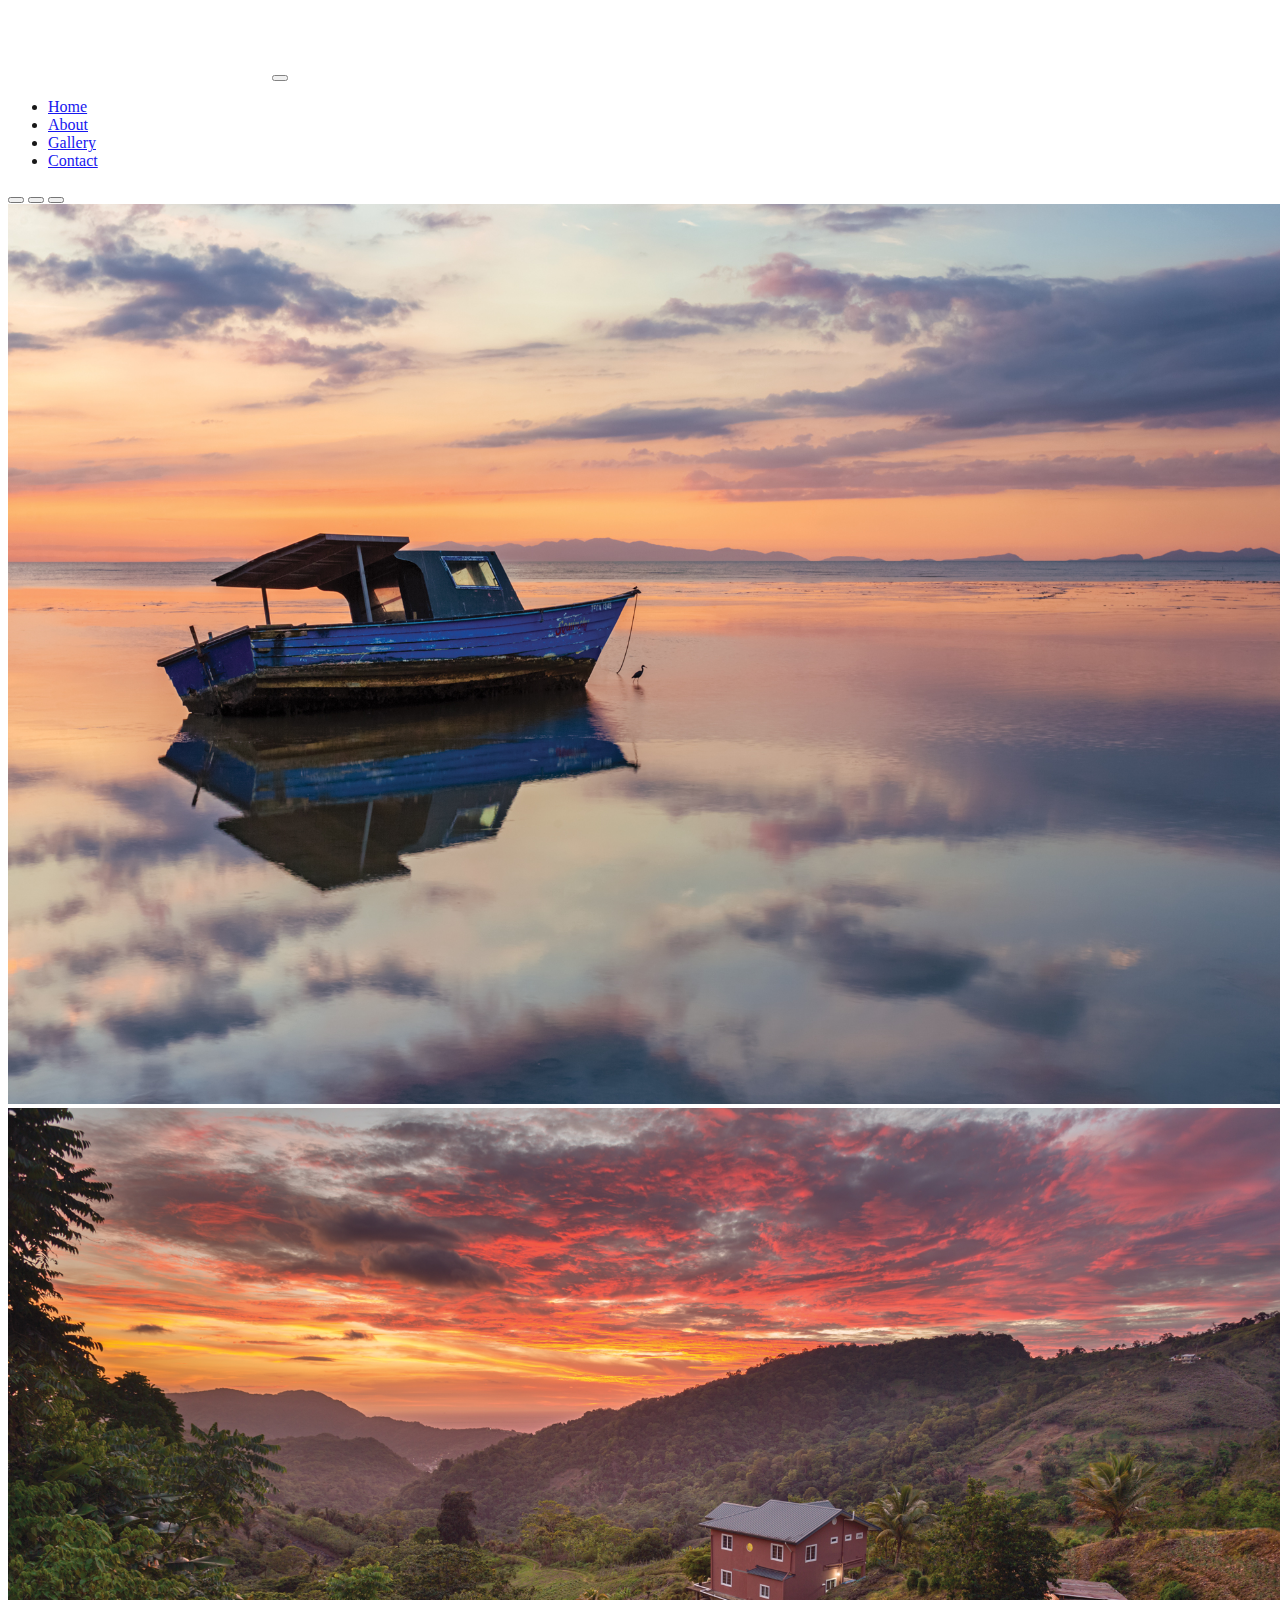
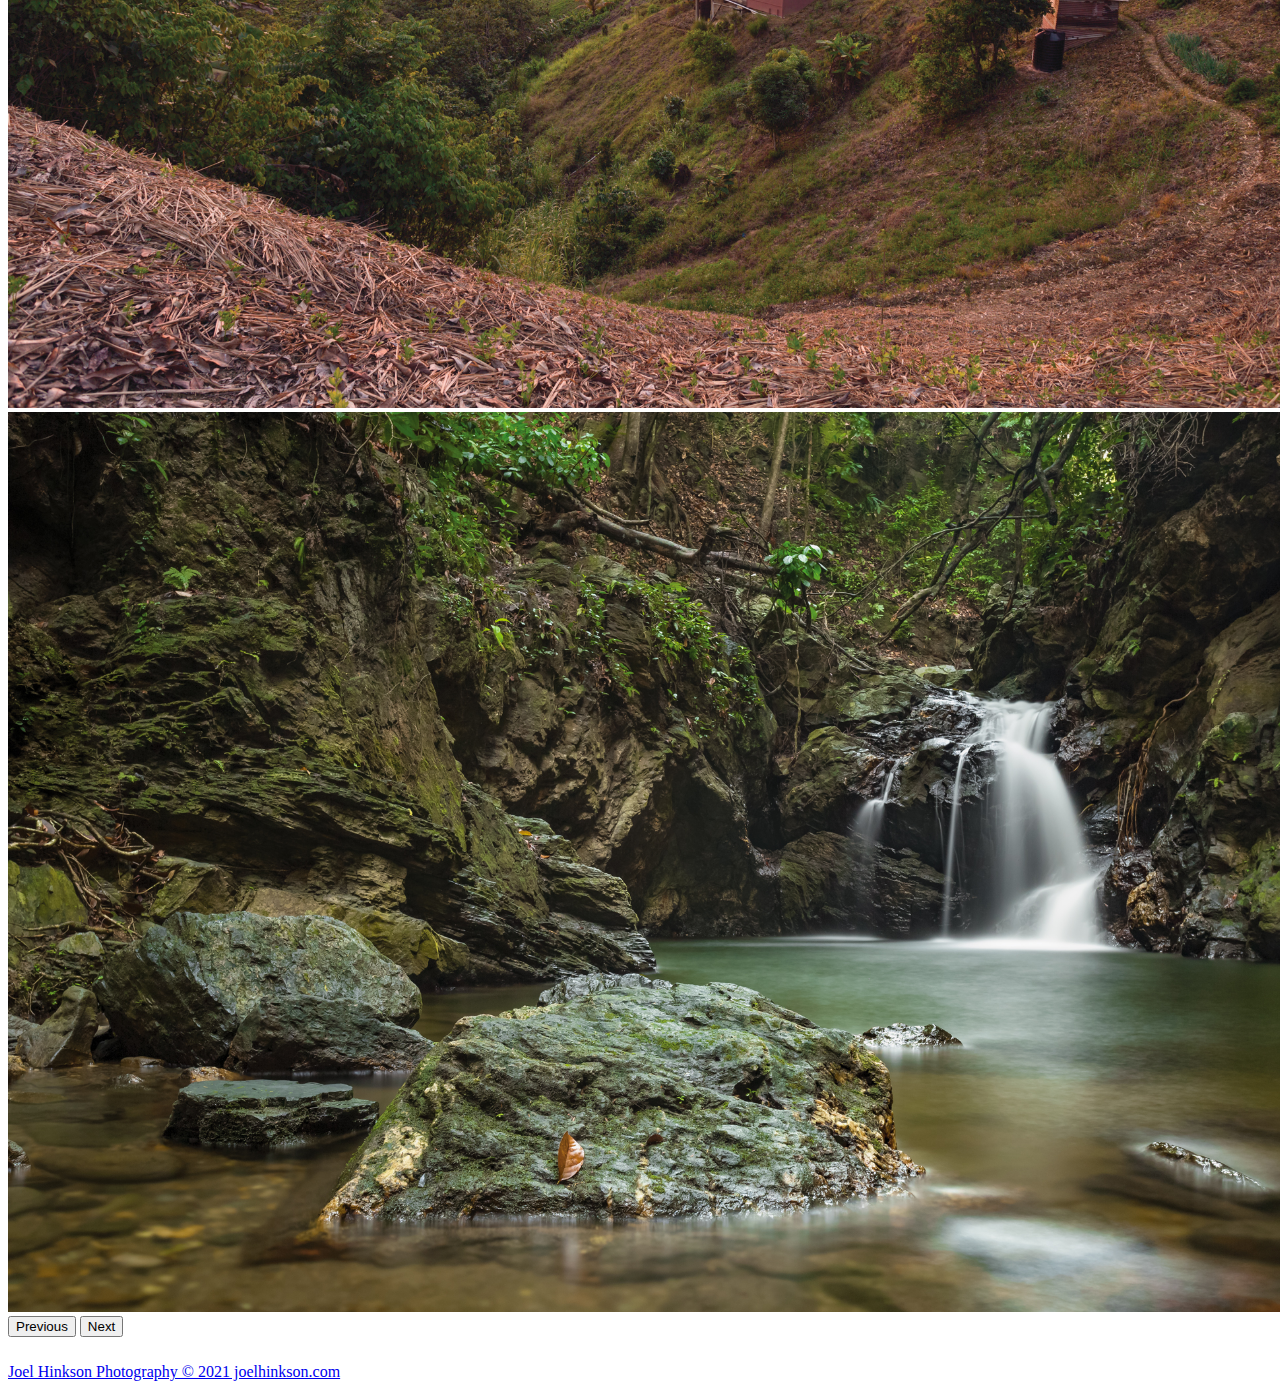
==== index.html @ f6a916f4 "content slider" ====
<!doctype html>
<html lang="en">
  <head>
    <!-- Required meta tags -->
    <meta charset="utf-8">
    <meta name="viewport" content="width=device-width, initial-scale=1">

    <!-- Bootstrap CSS -->
    <link href="https://cdn.jsdelivr.net/npm/bootstrap@5.0.2/dist/css/bootstrap.min.css" rel="stylesheet" integrity="sha384-EVSTQN3/azprG1Anm3QDgpJLIm9Nao0Yz1ztcQTwFspd3yD65VohhpuuCOmLASjC" crossorigin="anonymous">
    <link rel="stylesheet" href="/css/site.css">
    <title>Joel Hinkson Photography</title>
  </head>
  <nav class="navbar navbar-expand-md navbar-dark fixed-top text-white ">
    <div class="container">
      <a class="navbar-brand" href="#"><img src="/imgs/Joel-Hinkson-Script-Watermark.png"  height="70px" alt="" class="d-inline-block align-text-top"></a>
      <button class="navbar-toggler" type="button" data-bs-toggle="collapse" data-bs-target="#navbarCollapse" aria-controls="navbarCollapse" aria-expanded="false" aria-label="Toggle navigation">
        <span class="navbar-toggler-icon"></span>
      </button>
      <div class="collapse navbar-collapse " id="navbarCollapse">
          
        <ul class="navbar-nav  ms-auto mb-2 mb-md-0">
          <li class="nav-item">
            <a class="nav-link active" aria-current="page" href="#">Home</a>
          </li>
          <li class="nav-item">
            <a class="nav-link" href="#">About</a>
          </li>
          <li class="nav-item">
            <a class="nav-link" href="#">Gallery</a>
          </li>
          <li class="nav-item">
            <a class="nav-link" href="#">Contact</a>
          </li>
          
        </ul>
       
      </div>
    </div>
  </nav>
 <!-- start image slider -->
  <div id="carouselExampleIndicators" class="carousel slide" data-bs-ride="carousel">
    <div class="carousel-indicators">
      <button type="button" data-bs-target="#carouselExampleIndicators" data-bs-slide-to="0" class="active" aria-current="true" aria-label="Slide 1"></button>
      <button type="button" data-bs-target="#carouselExampleIndicators" data-bs-slide-to="1" aria-label="Slide 2"></button>
      <button type="button" data-bs-target="#carouselExampleIndicators" data-bs-slide-to="2" aria-label="Slide 3"></button>
    </div>
    <div class="carousel-inner">
      <div class="carousel-item active">
        <img src="/imgs/ls-img-4.jpg" class="d-block  w-100"   alt="...">
      </div>
      <div class="carousel-item">
        <img src="/imgs/ls-img-2.jpg" class="d-block  w-100" alt="...">
      </div>
      <div class="carousel-item">
        <img src="/imgs/ls-img-3.jpg" class="d-block w-100" alt="...">
      </div>
      
    </div>
    <button class="carousel-control-prev" type="button" data-bs-target="#carouselExampleIndicators" data-bs-slide="prev">
      <span class="carousel-control-prev-icon" aria-hidden="true"></span>
      <span class="visually-hidden">Previous</span>
    </button>
    <button class="carousel-control-next" type="button" data-bs-target="#carouselExampleIndicators" data-bs-slide="next">
      <span class="carousel-control-next-icon" aria-hidden="true"></span>
      <span class="visually-hidden">Next</span>
    </button>
    </div>
    <footer class=" bg-dark text-white text-center ">
      <p> <a href="https://getbootstrap.com/" class="text-white">Joel Hinkson Photography &copy; 2021 joelhinkson.com</a></p>
    </footer>

   
    <!-- Optional JavaScript; choose one of the two! -->

    <!-- Option 1: Bootstrap Bundle with Popper -->
    <script src="https://cdn.jsdelivr.net/npm/bootstrap@5.0.2/dist/js/bootstrap.bundle.min.js" integrity="sha384-MrcW6ZMFYlzcLA8Nl+NtUVF0sA7MsXsP1UyJoMp4YLEuNSfAP+JcXn/tWtIaxVXM" crossorigin="anonymous"></script>
    <script>
        let nav = document.querySelector("nav");
        window.addEventListener('scroll', function(){
            if(window.pageYOffset > 30){
                nav.classList.add('bg-dark', 'shadow');
            }else{
                nav.classList.remove('bg-dark', 'shadow');
            }
        });
    </script> 
    <!-- Option 2: Separate Popper and Bootstrap JS -->
    <!--
    <script src="https://cdn.jsdelivr.net/npm/@popperjs/core@2.9.2/dist/umd/popper.min.js" integrity="sha384-IQsoLXl5PILFhosVNubq5LC7Qb9DXgDA9i+tQ8Zj3iwWAwPtgFTxbJ8NT4GN1R8p" crossorigin="anonymous"></script>
    <script src="https://cdn.jsdelivr.net/npm/bootstrap@5.0.2/dist/js/bootstrap.min.js" integrity="sha384-cVKIPhGWiC2Al4u+LWgxfKTRIcfu0JTxR+EQDz/bgldoEyl4H0zUF0QKbrJ0EcQF" crossorigin="anonymous"></script>
    -->
  </body>
</html>
---- css/site.css ----
.navbar{
    transition: all 0.8s ease; 
    opacity: 0.9;
}
.carousel-item img{
   height: 100vh;

    background-size:cover;
    -webkit-background-size: cover;
    background-position: center;
    background: no-repeat;
}
 
 

footer{
    height: 40px;
    padding-top: 10px;
}
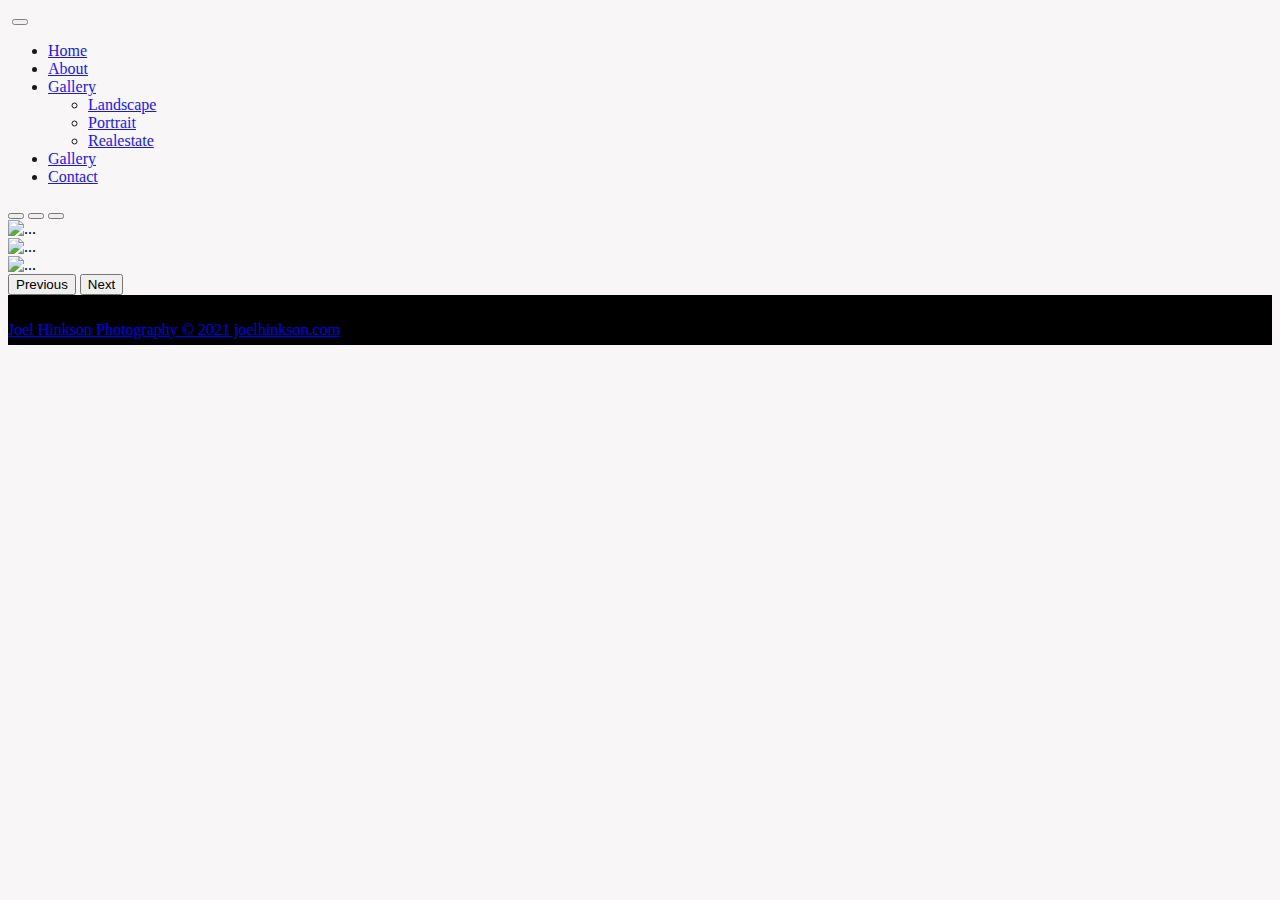
==== commit 6db44d16: "added portraits-page" ====
--- a/index.html
+++ b/index.html
@@ -10,8 +10,8 @@
     <link rel="stylesheet" href="/css/site.css">
     <title>Joel Hinkson Photography</title>
   </head>
-  <nav class="navbar navbar-expand-md navbar-dark fixed-top text-white ">
-    <div class="container">
+  <nav class="navbar navbar-expand-md navbar-dark fixed-top text-white navtop">
+    <div class="container-fluid">
       <a class="navbar-brand" href="#"><img src="/imgs/Joel-Hinkson-Script-Watermark.png"  height="70px" alt="" class="d-inline-block align-text-top"></a>
       <button class="navbar-toggler" type="button" data-bs-toggle="collapse" data-bs-target="#navbarCollapse" aria-controls="navbarCollapse" aria-expanded="false" aria-label="Toggle navigation">
         <span class="navbar-toggler-icon"></span>
@@ -20,10 +20,20 @@
           
         <ul class="navbar-nav  ms-auto mb-2 mb-md-0">
           <li class="nav-item">
-            <a class="nav-link active" aria-current="page" href="#">Home</a>
+            <a class="nav-link active" aria-current="page" href="index.html">Home</a>
           </li>
           <li class="nav-item">
             <a class="nav-link" href="#">About</a>
+          </li>
+          <li class="nav-item dropdown">
+            <a class="nav-link dropdown-toggle" href="#" id="navbarDropdown" role="button" data-bs-toggle="dropdown" aria-expanded="false">
+              Gallery
+            </a>
+            <ul class="dropdown-menu" aria-labelledby="navbarDropdown">
+              <li><a class="dropdown-item" href="landscape.html">Landscape</a></li>
+              <li><a class="dropdown-item" href="portraits.html">Portrait</a></li>
+              <li><a class="dropdown-item" href="#">Realestate</a></li>
+            </ul>
           </li>
           <li class="nav-item">
             <a class="nav-link" href="#">Gallery</a>
--- a/css/site.css
+++ b/css/site.css
@@ -1,7 +1,24 @@
-
-.navbar{
+body{
+    background-color: #f8f6f6;
+}
+.navbar.navtop{
     transition: all 0.8s ease; 
     opacity: 0.9;
+}
+
+.other{
+    height: 90px;
+    background: black;
+}
+.gallery{
+    margin-top: 100px;
+}
+.gallery .item img{
+     object-fit:cover;
+     max-height: 400px;
+     
+  
+    
 }
 .carousel-item img{
    height: 100vh;
@@ -11,10 +28,19 @@
     background-position: center;
     background: no-repeat;
 }
- 
+
+.item{
+    transition: .5s ease-in-out;
+    
+}
+ .item:hover{
+    transform: scale(1.02);
+    
+ }
  
 
 footer{
     height: 40px;
+    background: black;
     padding-top: 10px;
-}+}
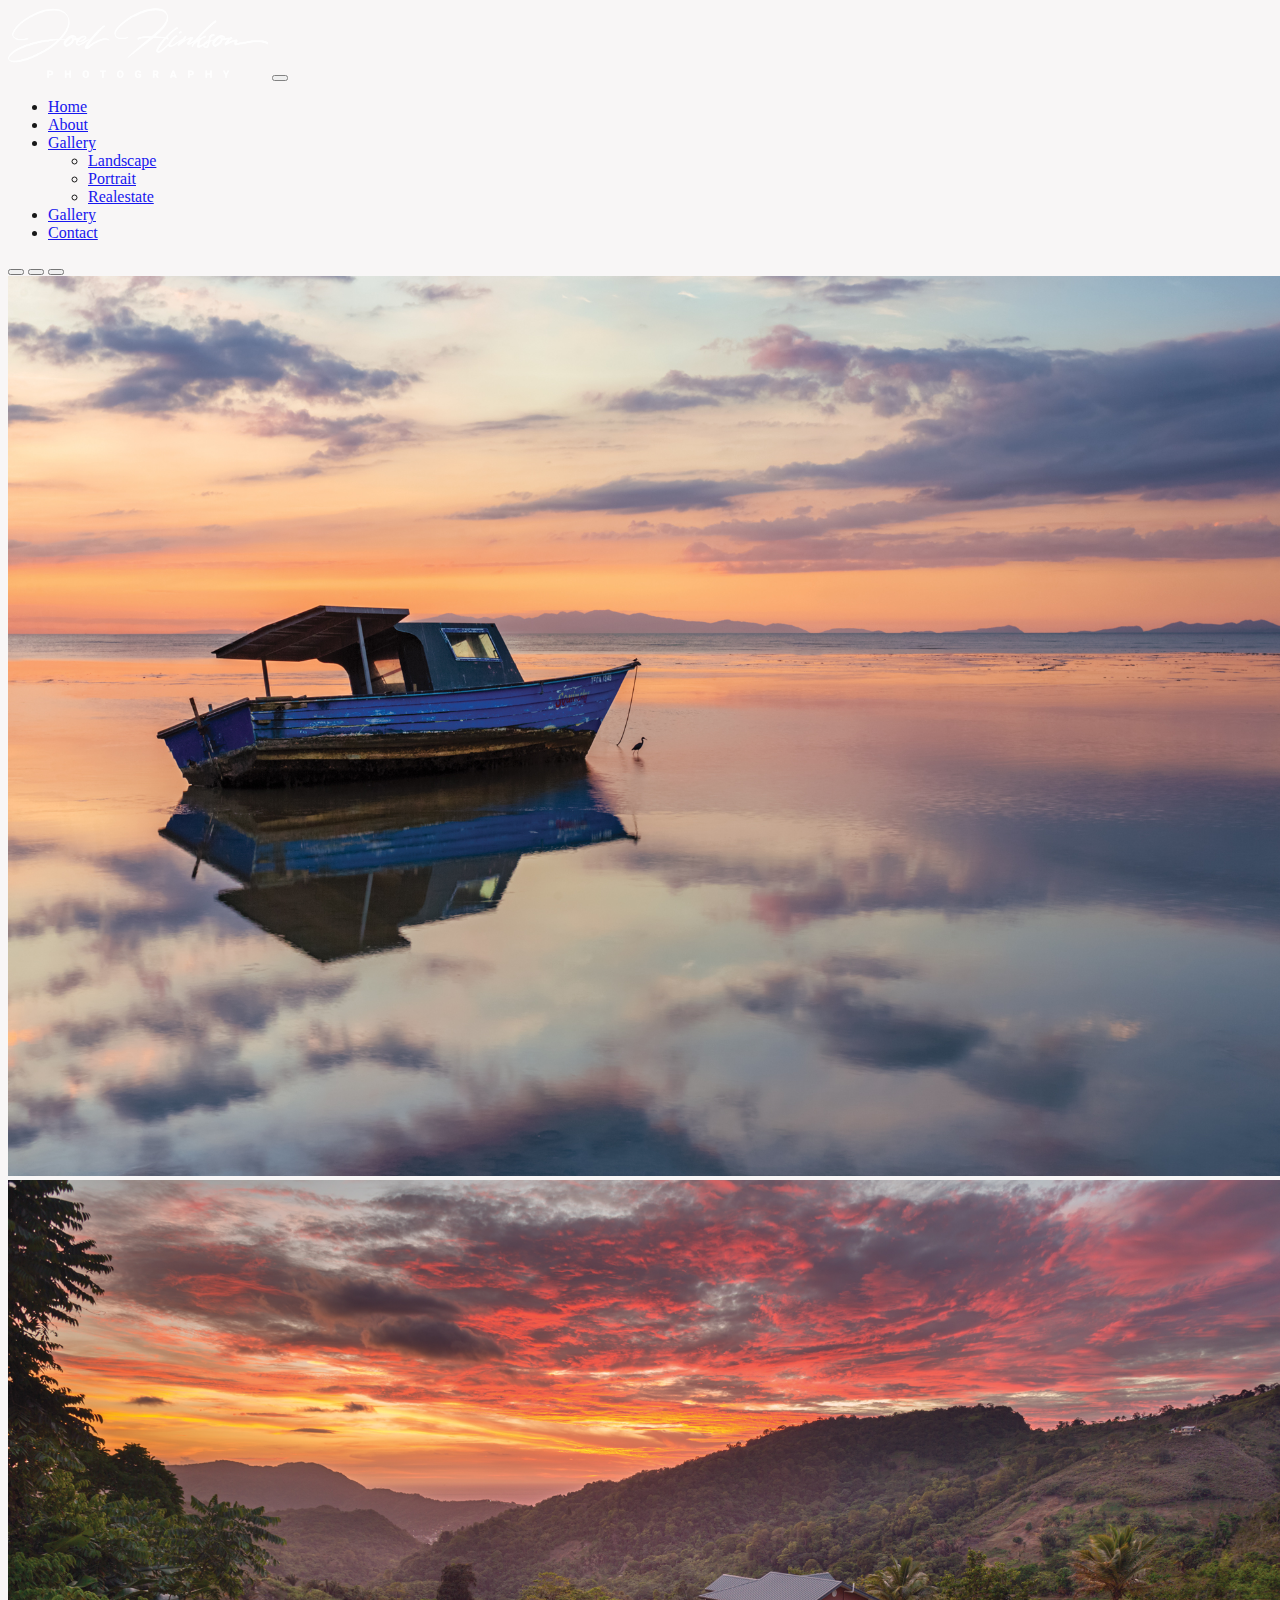
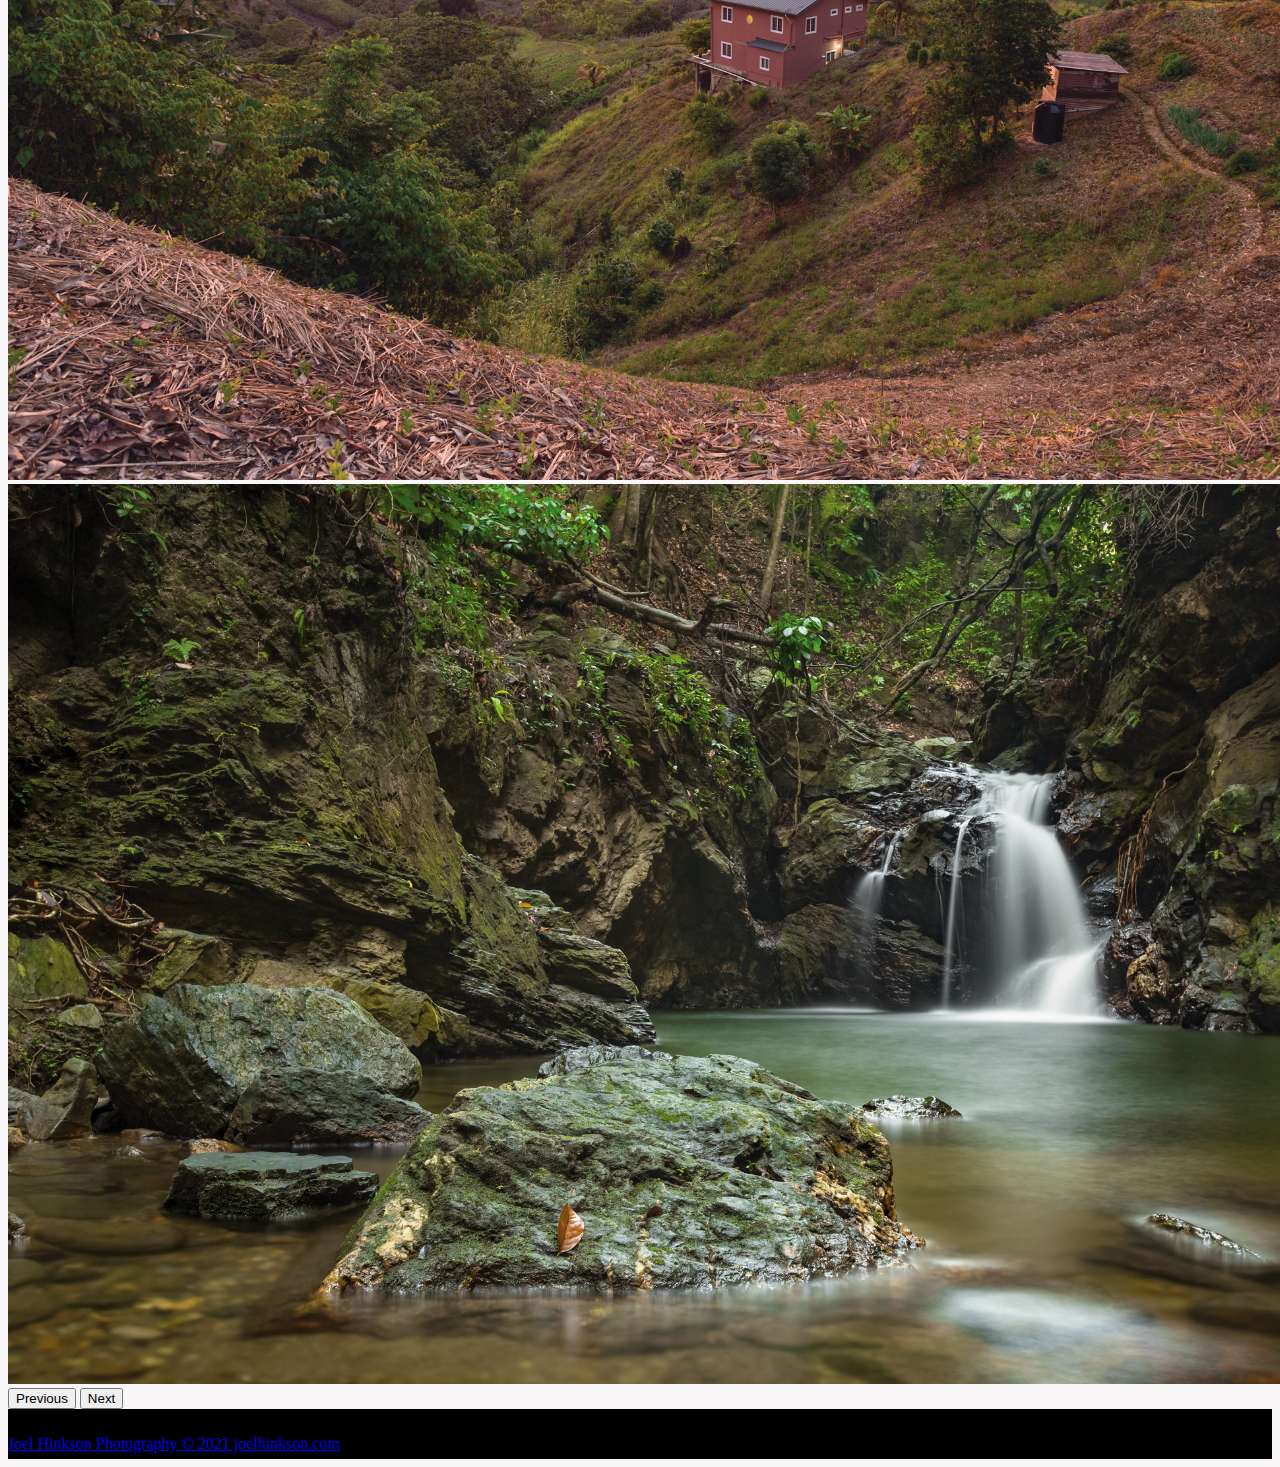
==== commit ec373a25: "update index page" ====
--- a/index.html
+++ b/index.html
@@ -11,8 +11,8 @@
     <title>Joel Hinkson Photography</title>
   </head>
   <nav class="navbar navbar-expand-md navbar-dark fixed-top text-white navtop">
-    <div class="container-fluid">
-      <a class="navbar-brand" href="#"><img src="/imgs/Joel-Hinkson-Script-Watermark.png"  height="70px" alt="" class="d-inline-block align-text-top"></a>
+    <div class="container">
+      <a class="navbar-brand" href="#"><img src="/images/Joel-Hinkson-Script-Watermark.png"  height="70px" alt="" class="d-inline-block align-text-top"></a>
       <button class="navbar-toggler" type="button" data-bs-toggle="collapse" data-bs-target="#navbarCollapse" aria-controls="navbarCollapse" aria-expanded="false" aria-label="Toggle navigation">
         <span class="navbar-toggler-icon"></span>
       </button>
@@ -56,13 +56,13 @@
     </div>
     <div class="carousel-inner">
       <div class="carousel-item active">
-        <img src="/imgs/ls-img-4.jpg" class="d-block  w-100"   alt="...">
+        <img src="/images/ls-img-4.jpg" class="d-block  w-100"   alt="...">
       </div>
       <div class="carousel-item">
-        <img src="/imgs/ls-img-2.jpg" class="d-block  w-100" alt="...">
+        <img src="/images/ls-img-2.jpg" class="d-block  w-100" alt="...">
       </div>
       <div class="carousel-item">
-        <img src="/imgs/ls-img-3.jpg" class="d-block w-100" alt="...">
+        <img src="/images/ls-img-3.jpg" class="d-block w-100" alt="...">
       </div>
       
     </div>
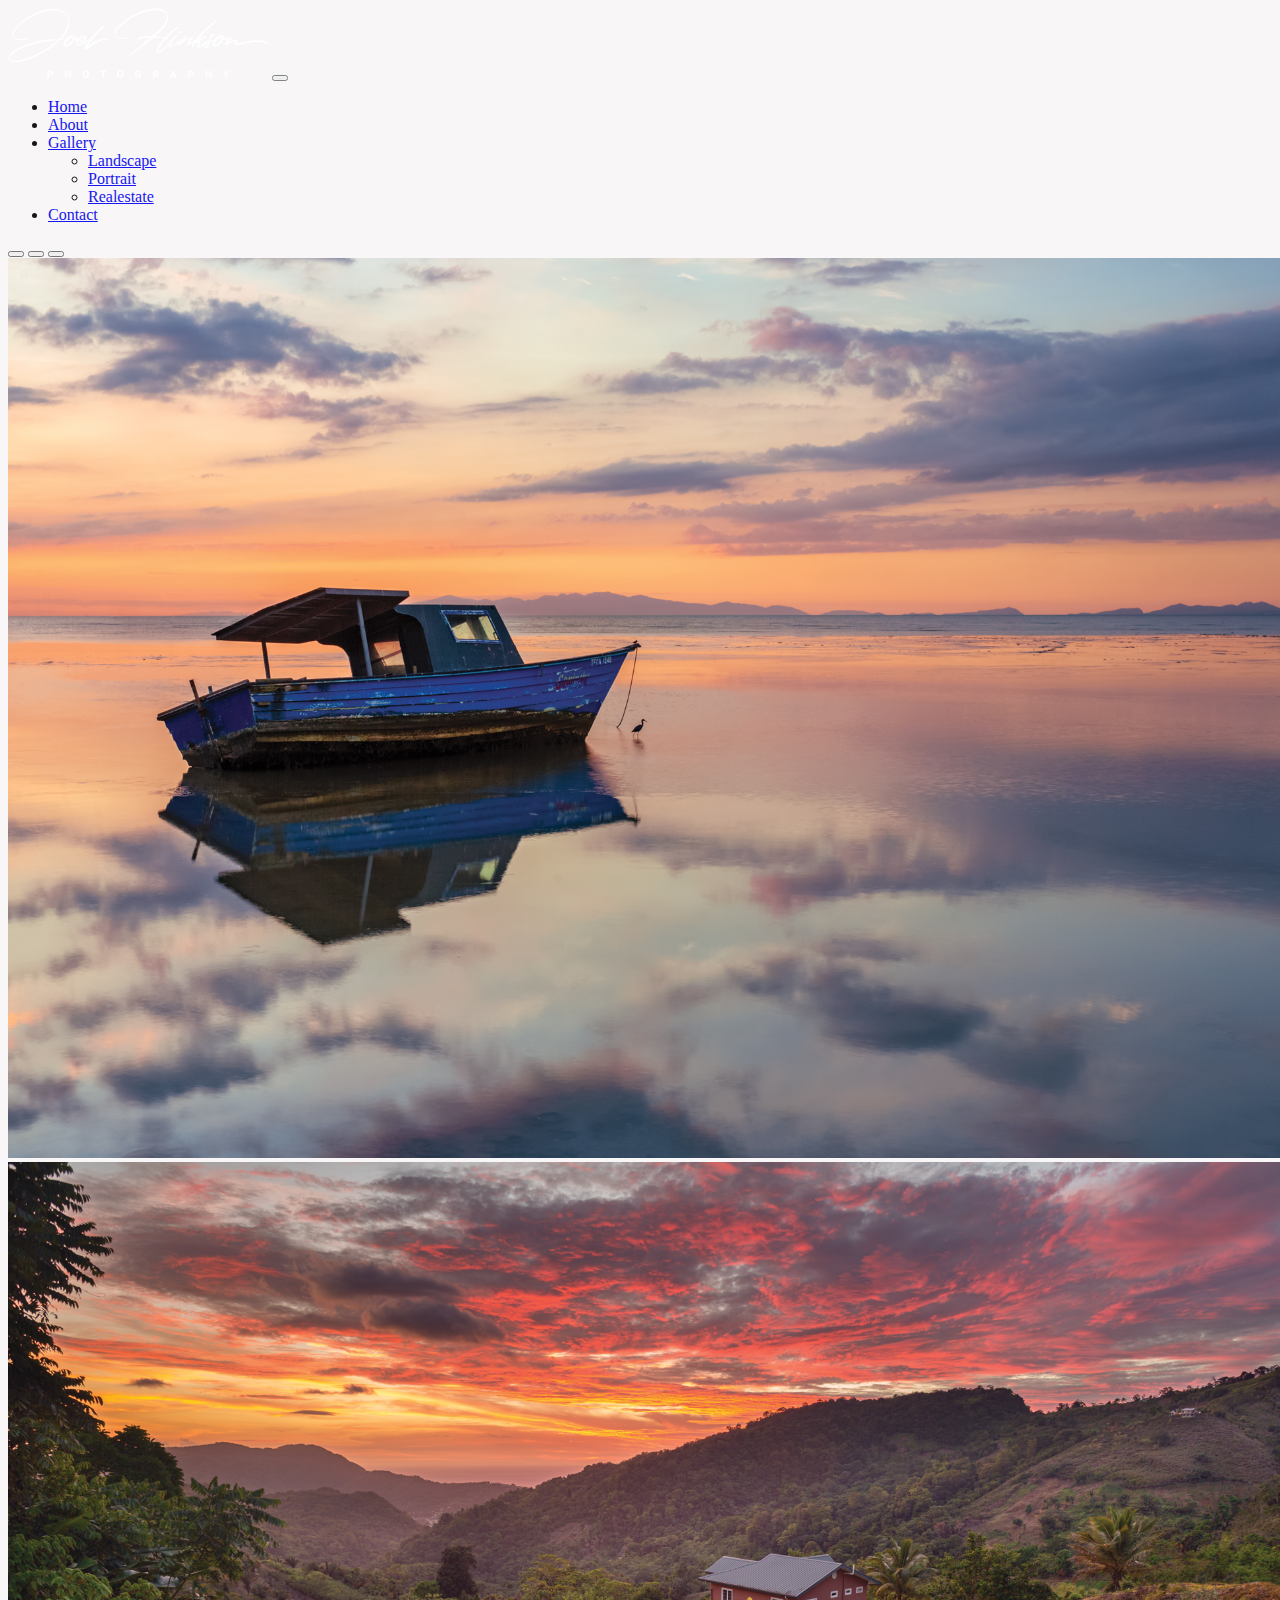
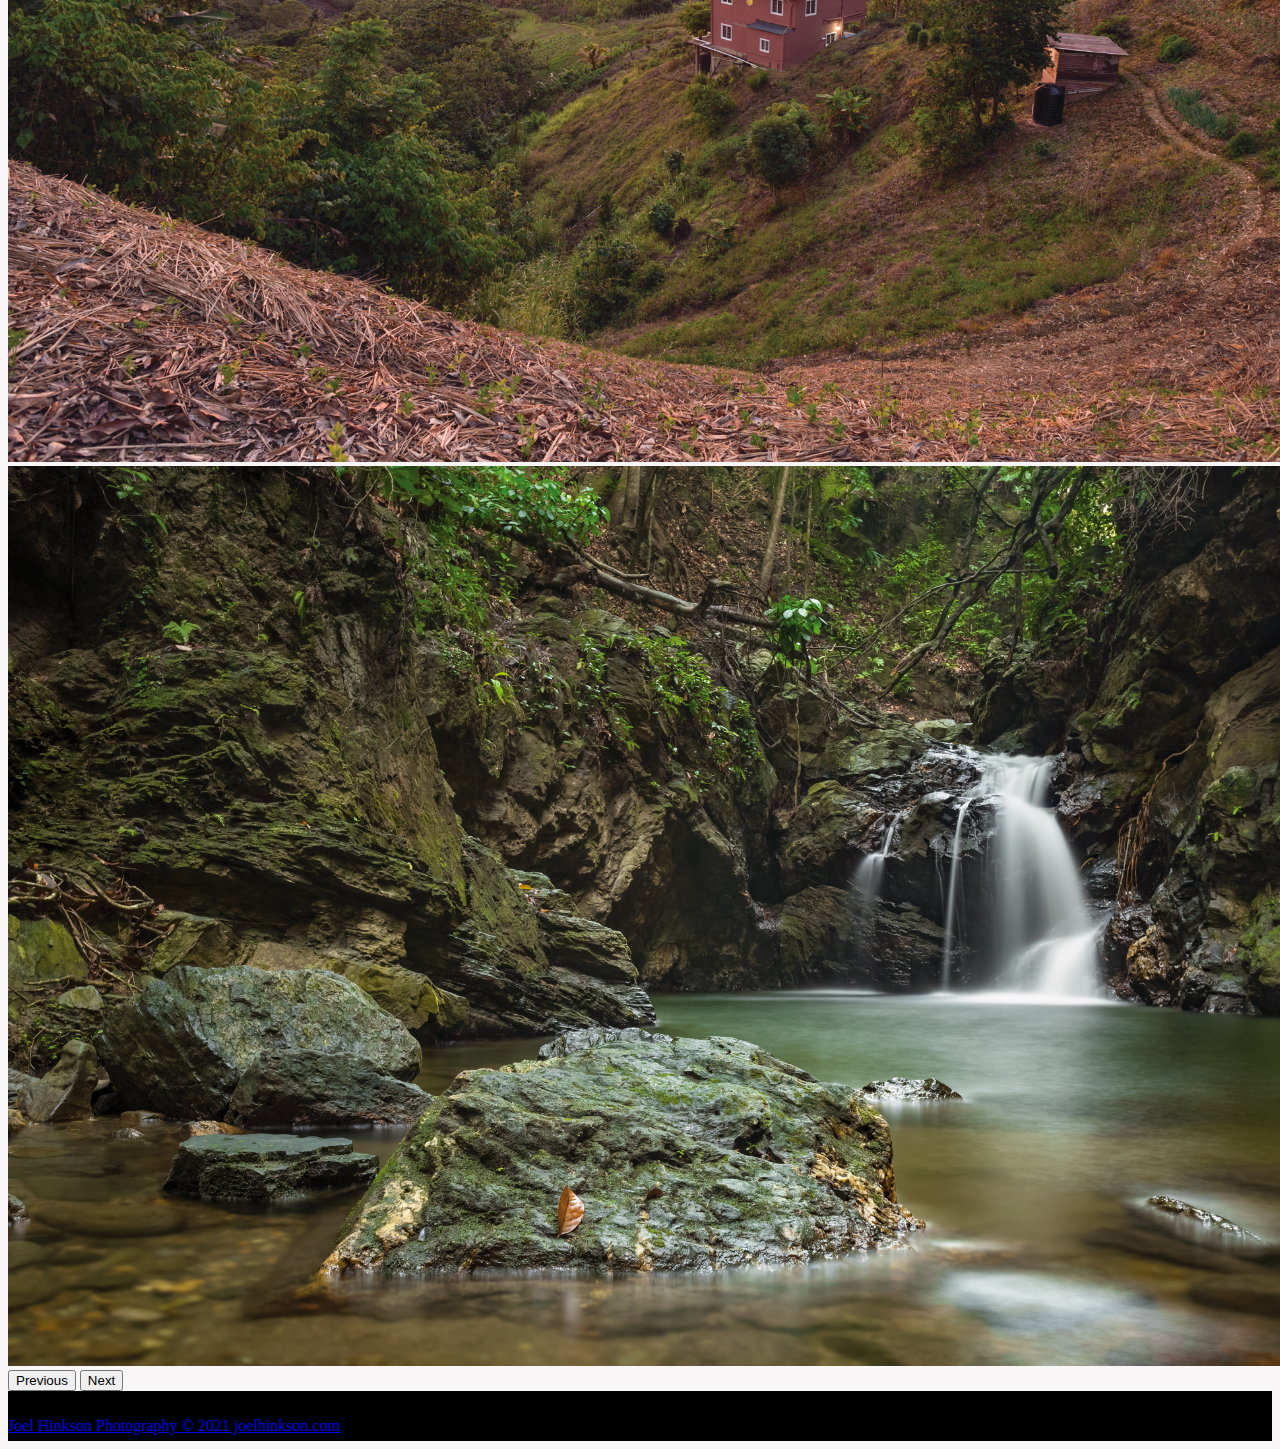
==== commit 1dad6974: "about-page" ====
--- a/index.html
+++ b/index.html
@@ -23,7 +23,7 @@
             <a class="nav-link active" aria-current="page" href="index.html">Home</a>
           </li>
           <li class="nav-item">
-            <a class="nav-link" href="#">About</a>
+            <a class="nav-link" href="about.html">About</a>
           </li>
           <li class="nav-item dropdown">
             <a class="nav-link dropdown-toggle" href="#" id="navbarDropdown" role="button" data-bs-toggle="dropdown" aria-expanded="false">
@@ -32,12 +32,9 @@
             <ul class="dropdown-menu" aria-labelledby="navbarDropdown">
               <li><a class="dropdown-item" href="landscape.html">Landscape</a></li>
               <li><a class="dropdown-item" href="portraits.html">Portrait</a></li>
-              <li><a class="dropdown-item" href="#">Realestate</a></li>
+              <li><a class="dropdown-item" href="realestate.html">Realestate</a></li>
             </ul>
-          </li>
-          <li class="nav-item">
-            <a class="nav-link" href="#">Gallery</a>
-          </li>
+          </li>          
           <li class="nav-item">
             <a class="nav-link" href="#">Contact</a>
           </li>
--- a/css/site.css
+++ b/css/site.css
@@ -10,19 +10,26 @@
     height: 90px;
     background: black;
 }
+.about{
+    margin-top: 120px;
+    padding: 20px;    
+    height: 85vh;
+}
+.about img{
+    
+    width: 400px;
+    height: 400px;
+    border-radius: 50%;
+}
 .gallery{
     margin-top: 100px;
 }
-.gallery .item img{
-     object-fit:cover;
-     max-height: 400px;
-     
-  
+.gallery .row .item img{
+     object-fit: cover;
     
 }
 .carousel-item img{
    height: 100vh;
-
     background-size:cover;
     -webkit-background-size: cover;
     background-position: center;
